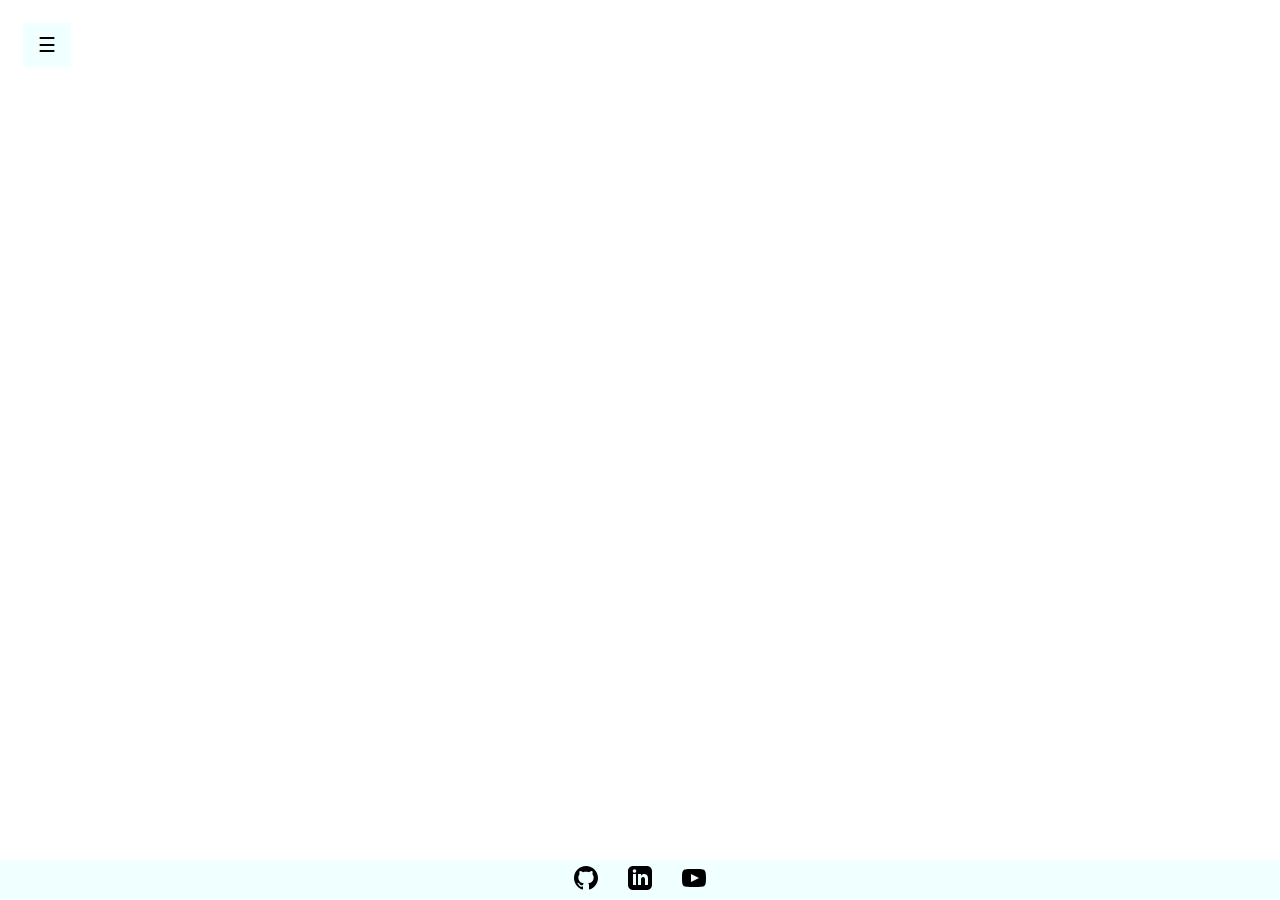
==== bio.html @ 8c872c2e "added footer links and collapsible nav sidebar" ====
<!DOCTYPE html>
<html lang="en">
  <head>
    <meta charset="UTF-8" />
    <meta http-equiv="X-UA-Compatible" content="IE=edge" />
    <meta name="viewport" content="width=device-width, initial-scale=1.0" />
    <script src="https://code.jquery.com/jquery-3.7.0.min.js"></script>
    <script src="app.js"></script>
    <link rel="preconnect" href="https://fonts.googleapis.com" />
    <link rel="preconnect" href="https://fonts.gstatic.com" crossorigin />
    <link
      href="https://fonts.googleapis.com/css2?family=Roboto:ital,wght@0,100;0,300;0,400;1,100;1,300;1,400&display=swap"
      rel="stylesheet"
    />
    <link rel="stylesheet" href="style.css" />
    <title>About me</title>
  </head>
  <body>
    <div id="nav" class="navbar">
      <a href="javascript:void(0)" class="closebtn">&times;</a>
      <a href="index.html">Home</a>
      <a href="bio.html">About me</a>
      <a href="resume.html">Resume</a>
      <a href="projects.html">Projects</a>
    </div>
    <div id="main">
      <button class="openbtn">&#9776;</button>
    </div>
    <div id="links">
      <a
        class="external-link"
        id="github-link"
        href="https://github.com/Temeculous"
        target="_blank"
      >
        <svg
          xmlns="http://www.w3.org/2000/svg"
          width="24"
          height="24"
          viewBox="0 0 24 24"
        >
          <path
            d="M12 0c-6.626 0-12 5.373-12 12 0 5.302 3.438 9.8 8.207 11.387.599.111.793-.261.793-.577v-2.234c-3.338.726-4.033-1.416-4.033-1.416-.546-1.387-1.333-1.756-1.333-1.756-1.089-.745.083-.729.083-.729 1.205.084 1.839 1.237 1.839 1.237 1.07 1.834 2.807 1.304 3.492.997.107-.775.418-1.305.762-1.604-2.665-.305-5.467-1.334-5.467-5.931 0-1.311.469-2.381 1.236-3.221-.124-.303-.535-1.524.117-3.176 0 0 1.008-.322 3.301 1.23.957-.266 1.983-.399 3.003-.404 1.02.005 2.047.138 3.006.404 2.291-1.552 3.297-1.23 3.297-1.23.653 1.653.242 2.874.118 3.176.77.84 1.235 1.911 1.235 3.221 0 4.609-2.807 5.624-5.479 5.921.43.372.823 1.102.823 2.222v3.293c0 .319.192.694.801.576 4.765-1.589 8.199-6.086 8.199-11.386 0-6.627-5.373-12-12-12z"
          /></svg
      ></a>
      <a
        class="external-link"
        id="linkedin-link"
        href="https://www.linkedin.com/in/connor-emerick-41972120b/"
        target="_blank"
      >
        <svg
          xmlns="http://www.w3.org/2000/svg"
          width="24"
          height="24"
          viewBox="0 0 24 24"
        >
          <path
            d="M19 0h-14c-2.761 0-5 2.239-5 5v14c0 2.761 2.239 5 5 5h14c2.762 0 5-2.239 5-5v-14c0-2.761-2.238-5-5-5zm-11 19h-3v-11h3v11zm-1.5-12.268c-.966 0-1.75-.79-1.75-1.764s.784-1.764 1.75-1.764 1.75.79 1.75 1.764-.783 1.764-1.75 1.764zm13.5 12.268h-3v-5.604c0-3.368-4-3.113-4 0v5.604h-3v-11h3v1.765c1.396-2.586 7-2.777 7 2.476v6.759z"
          /></svg
      ></a>
      <a
        class="external-link"
        id="youtube-link"
        href="https://www.youtube.com/watch?v=OarqCi8piyQ"
        target="_blank"
      >
        <svg
          xmlns="http://www.w3.org/2000/svg"
          width="24"
          height="24"
          viewBox="0 0 24 24"
        >
          <path
            d="M19.615 3.184c-3.604-.246-11.631-.245-15.23 0-3.897.266-4.356 2.62-4.385 8.816.029 6.185.484 8.549 4.385 8.816 3.6.245 11.626.246 15.23 0 3.897-.266 4.356-2.62 4.385-8.816-.029-6.185-.484-8.549-4.385-8.816zm-10.615 12.816v-8l8 3.993-8 4.007z"
          /></svg
      ></a>
    </div>
  </body>
</html>
---- style.css ----
body {
  font-family: "Roboto", sans-serif;
  background-image: url("https://images.unsplash.com/photo-1464618663641-bbdd760ae84a?ixlib=rb-4.0.3&ixid=M3wxMjA3fDB8MHxwaG90by1wYWdlfHx8fGVufDB8fHx8fA%3D%3D&auto=format&fit=crop&w=1740&q=80");
  background-repeat: no-repeat;
  background-size: cover;
}

.navbar {
  height: 100%;
  width: 0;
  position: fixed;
  z-index: 1;
  top: 0;
  left: 0;
  background-color: azure;
  overflow-x: hidden;
  padding-top: 50px;
  transition: 0.5s;
}

.navbar a {
  padding: 0.5em 0.5em 0.5em 2em;
  text-decoration: none;
  font-size: 20px;
  color: black;
  display: block;
  transition: 0.3s;
}

.navbar a:hover {
  color: yellowgreen;
}

.navbar .closebtn {
  position: absolute;
  top: 0;
  right: 25px;
  font-size: 30px;
  margin: 0 0 0 40px;
}

.openbtn {
  font-size: 20px;
  cursor: pointer;
  background-color: azure;
  color: black;
  padding: 10px 15px;
  border: none;
}

.openbtn:hover {
  background-color: yellowgreen;
}

#main {
  transition: margin-left 0.5s;
  padding: 15px;
}

#introduction {
  margin: auto;
}

#introduction h2 {
  margin: 0 auto;
}

#links {
  display: flex;
  background-color: azure;
  position: fixed;
  width: 100%;
  left: 0;
  bottom: 0;
  justify-content: center;
  align-items: center;
  height: 40px;
}

.external-link {
  margin: 0 15px;
}

.e-link-text {
  color: black;
}

@media screen and (max-height: 500px) {
  .navbar {
    padding-top: 15px;
  }
  .navbar a {
    font-size: 18px;
  }
}
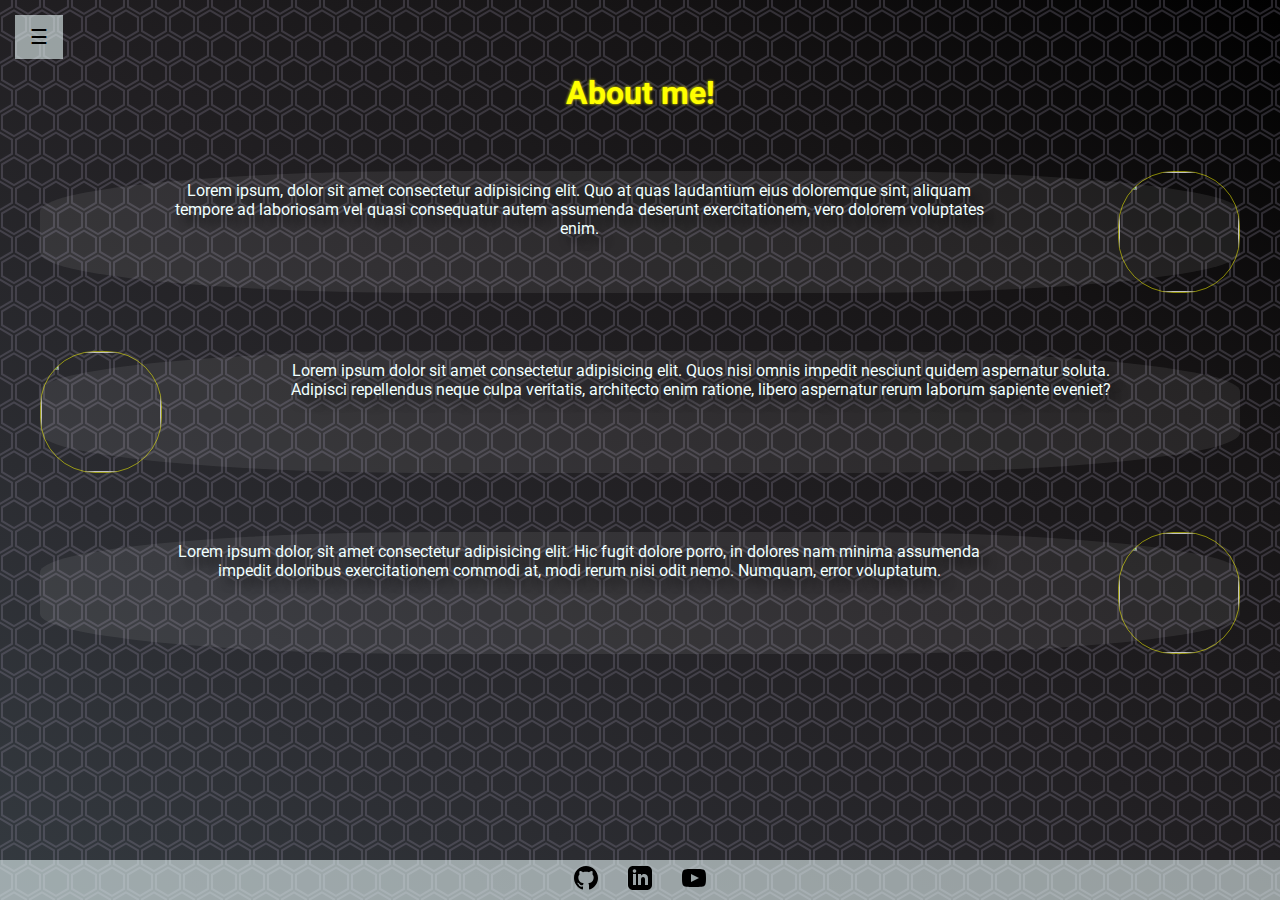
==== commit d0ccbd51: "Added content to about me section" ====
--- a/bio.html
+++ b/bio.html
@@ -76,5 +76,47 @@
           /></svg
       ></a>
     </div>
+    <h1 id="bio-header">About me!</h1>
+    <div id="bio-card">
+      <div class="bio-content">
+        <p>
+          Lorem ipsum, dolor sit amet consectetur adipisicing elit. Quo at quas
+          laudantium eius doloremque sint, aliquam tempore ad laboriosam vel
+          quasi consequatur autem assumenda deserunt exercitationem, vero
+          dolorem voluptates enim.
+        </p>
+        <img
+          class="bio-pic"
+          src="https://media.licdn.com/dms/image/D4E03AQEXkjjkGgg_AQ/profile-displayphoto-shrink_800_800/0/1665605719480?e=1691625600&v=beta&t=4yKtaE2UFngBBs1MWgtCp38yAAJyDqSpUtmt7rquHIE"
+          alt=""
+        />
+      </div>
+      <div class="bio-content">
+        <img
+          class="bio-pic"
+          src="https://www.washingtonian.com/wp-content/uploads/2021/07/iStock-1190193099-2048x970.jpg"
+          alt=""
+        />
+        <p>
+          Lorem ipsum dolor sit amet consectetur adipisicing elit. Quos nisi
+          omnis impedit nesciunt quidem aspernatur soluta. Adipisci repellendus
+          neque culpa veritatis, architecto enim ratione, libero aspernatur
+          rerum laborum sapiente eveniet?
+        </p>
+      </div>
+      <div class="bio-content">
+        <p>
+          Lorem ipsum dolor, sit amet consectetur adipisicing elit. Hic fugit
+          dolore porro, in dolores nam minima assumenda impedit doloribus
+          exercitationem commodi at, modi rerum nisi odit nemo. Numquam, error
+          voluptatum.
+        </p>
+        <img
+          class="bio-pic"
+          src="https://www.insidehighered.com/sites/default/files/media/laptop-cloud-storage-shared-access-isometric-vector-id1063730694_0.jpg"
+          alt=""
+        />
+      </div>
+    </div>
   </body>
 </html>
--- a/style.css
+++ b/style.css
@@ -1,10 +1,120 @@
 body {
   font-family: "Roboto", sans-serif;
-  background-image: url("https://images.unsplash.com/photo-1464618663641-bbdd760ae84a?ixlib=rb-4.0.3&ixid=M3wxMjA3fDB8MHxwaG90by1wYWdlfHx8fGVufDB8fHx8fA%3D%3D&auto=format&fit=crop&w=1740&q=80");
-  background-repeat: no-repeat;
-  background-size: cover;
-}
-
+  color: azure;
+  margin: 0;
+  width: 100vw;
+  height: 100vh;
+  text-shadow: 8px 8px 10px #0000008c;
+  background-color: #343a40;
+  background-image: url("data:image/svg+xml,%3Csvg xmlns='http://www.w3.org/2000/svg' width='28' height='49' viewBox='0 0 28 49'%3E%3Cg fill-rule='evenodd'%3E%3Cg id='hexagons' fill='%239C92AC' fill-opacity='0.25' fill-rule='nonzero'%3E%3Cpath d='M13.99 9.25l13 7.5v15l-13 7.5L1 31.75v-15l12.99-7.5zM3 17.9v12.7l10.99 6.34 11-6.35V17.9l-11-6.34L3 17.9zM0 15l12.98-7.5V0h-2v6.35L0 12.69v2.3zm0 18.5L12.98 41v8h-2v-6.85L0 35.81v-2.3zM15 0v7.5L27.99 15H28v-2.31h-.01L17 6.35V0h-2zm0 49v-8l12.99-7.5H28v2.31h-.01L17 42.15V49h-2z'/%3E%3C/g%3E%3C/g%3E%3C/svg%3E"),
+    linear-gradient(to right top, #343a40, #2b2c31, #211f22, #151314, #000000);
+}
+/* landing page styles */
+#heading-container {
+  display: flex;
+  flex-direction: row;
+  justify-content: center;
+  background: none;
+  border: none;
+}
+
+.tenor-gif-embed {
+  width: 100px;
+  height: 100px;
+  margin: 0 30px;
+}
+
+p {
+  margin: 0 auto;
+  width: 70%;
+}
+
+#welcome-message {
+  font-size: 18px;
+}
+
+#home-header {
+  display: flex;
+  justify-content: center;
+  margin: 50px 0;
+  color: rgb(255, 255, 0);
+  text-shadow: 0 0 3px rgb(255, 255, 0);
+}
+
+#cards {
+  display: flex;
+  flex-wrap: wrap;
+  flex-direction: row;
+  justify-content: space-between;
+  margin: 100px 125px;
+}
+
+.link-card {
+  display: flex;
+  flex-direction: column;
+  justify-content: flex-start;
+  align-items: center;
+  background-color: rgba(135, 135, 135, 0.669);
+  width: 300px;
+  height: 200px;
+}
+
+.card-link {
+  text-decoration: none;
+  font-size: 0.9em;
+  color: yellow;
+}
+
+.card-link:hover {
+  text-shadow: 0 0 5px rgb(255, 255, 0);
+}
+
+.link-card .link-card-body {
+  margin: 15px 0;
+  display: flex;
+  flex-direction: row;
+}
+/*  */
+
+/* About me styling */
+#bio-card {
+  display: flex;
+  flex-direction: column;
+  align-items: center;
+  justify-content: space-evenly;
+  height: 600px;
+}
+
+.bio-content {
+  display: flex;
+  flex-direction: row;
+  margin: 0 40px;
+  background-color: #ffffff14;
+  border-radius: 33%;
+}
+
+.bio-content p {
+  position: relative;
+  top: 10px;
+  text-align: center;
+}
+
+.bio-pic {
+  border: 1px solid rgba(255, 255, 0, 0.509);
+  width: 120px;
+  height: 120px;
+  border-radius: 45%;
+}
+
+#bio-header {
+  text-align: center;
+  margin: 0 auto;
+  color: rgb(255, 255, 0);
+  text-shadow: 0 0 3px rgb(255, 255, 0);
+}
+/*  */
+
+/* Nav bar styling */
 .navbar {
   height: 100%;
   width: 0;
@@ -12,7 +122,7 @@
   z-index: 1;
   top: 0;
   left: 0;
-  background-color: azure;
+  background-color: rgba(240, 255, 255, 0.573);
   overflow-x: hidden;
   padding-top: 50px;
   transition: 0.5s;
@@ -28,7 +138,7 @@
 }
 
 .navbar a:hover {
-  color: yellowgreen;
+  color: rgba(255, 255, 0, 0.745);
 }
 
 .navbar .closebtn {
@@ -42,7 +152,7 @@
 .openbtn {
   font-size: 20px;
   cursor: pointer;
-  background-color: azure;
+  background-color: rgba(240, 255, 255, 0.579);
   color: black;
   padding: 10px 15px;
   border: none;
@@ -57,17 +167,10 @@
   padding: 15px;
 }
 
-#introduction {
-  margin: auto;
-}
-
-#introduction h2 {
-  margin: 0 auto;
-}
-
+/* footer styling */
 #links {
   display: flex;
-  background-color: azure;
+  background-color: rgba(240, 255, 255, 0.574);
   position: fixed;
   width: 100%;
   left: 0;
@@ -84,12 +187,28 @@
 .e-link-text {
   color: black;
 }
-
-@media screen and (max-height: 500px) {
+/*  */
+
+/* Responsive styling */
+@media (max-width: 768px) {
   .navbar {
     padding-top: 15px;
   }
   .navbar a {
     font-size: 18px;
   }
-}
+  #cards {
+    display: flex;
+    flex-direction: column;
+    flex-wrap: nowrap;
+  }
+  .link-card {
+    margin: 2em auto;
+  }
+
+  .bio-content p {
+    font-size: 15px;
+    top: 10px;
+    bottom: 5px;
+  }
+}
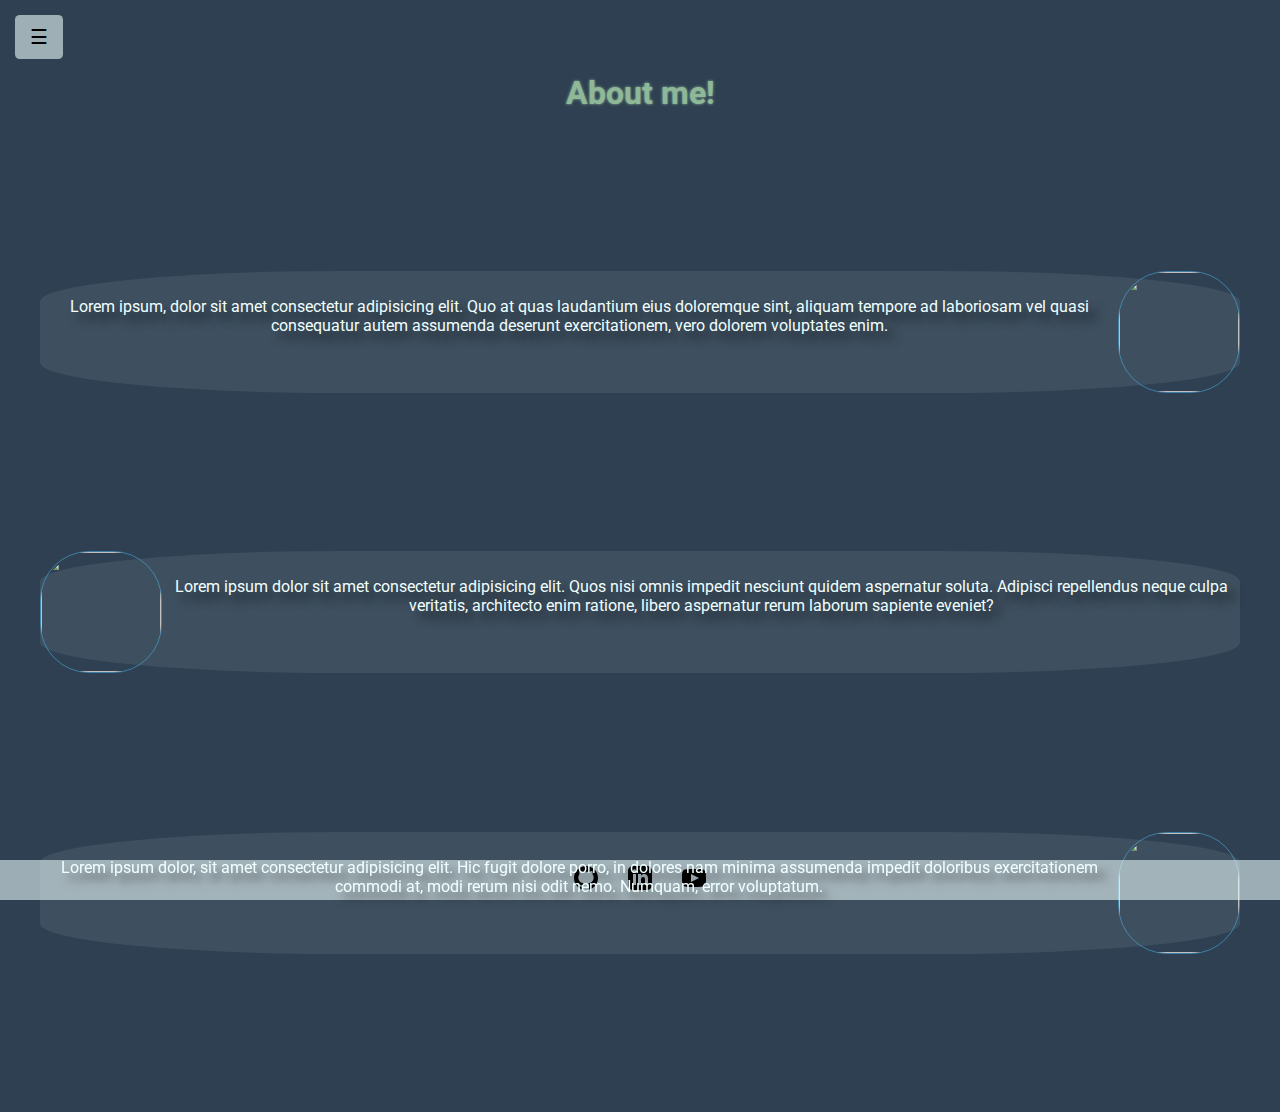
==== commit 4e2c4afc: "Created individual style sheets for each page and changed some styles" ====
--- a/bio.html
+++ b/bio.html
@@ -12,6 +12,7 @@
       href="https://fonts.googleapis.com/css2?family=Roboto:ital,wght@0,100;0,300;0,400;1,100;1,300;1,400&display=swap"
       rel="stylesheet"
     />
+    <link rel="stylesheet" href="bio-style.css" />
     <link rel="stylesheet" href="style.css" />
     <title>About me</title>
   </head>
--- a/bio-style.css
+++ b/bio-style.css
@@ -0,0 +1,35 @@
+#bio-card {
+  display: flex;
+  flex-direction: column;
+  align-items: center;
+  justify-content: space-evenly;
+  height: 1000px;
+}
+
+.bio-content {
+  display: flex;
+  flex-direction: row;
+  margin: 0 40px;
+  background-color: #ffffff14;
+  border-radius: 25%;
+}
+
+.bio-content p {
+  position: relative;
+  top: 10px;
+  text-align: center;
+}
+
+.bio-pic {
+  border: 1px solid rgba(79, 190, 245, 0.509);
+  width: 120px;
+  height: 120px;
+  border-radius: 40%;
+}
+
+#bio-header {
+  text-align: center;
+  margin: 0 auto;
+  color: rgb(142, 184, 151);
+  text-shadow: 0 0 3px rgb(142, 184, 151);
+}
--- a/style.css
+++ b/style.css
@@ -5,114 +5,8 @@
   width: 100vw;
   height: 100vh;
   text-shadow: 8px 8px 10px #0000008c;
-  background-color: #343a40;
-  background-image: url("data:image/svg+xml,%3Csvg xmlns='http://www.w3.org/2000/svg' width='28' height='49' viewBox='0 0 28 49'%3E%3Cg fill-rule='evenodd'%3E%3Cg id='hexagons' fill='%239C92AC' fill-opacity='0.25' fill-rule='nonzero'%3E%3Cpath d='M13.99 9.25l13 7.5v15l-13 7.5L1 31.75v-15l12.99-7.5zM3 17.9v12.7l10.99 6.34 11-6.35V17.9l-11-6.34L3 17.9zM0 15l12.98-7.5V0h-2v6.35L0 12.69v2.3zm0 18.5L12.98 41v8h-2v-6.85L0 35.81v-2.3zM15 0v7.5L27.99 15H28v-2.31h-.01L17 6.35V0h-2zm0 49v-8l12.99-7.5H28v2.31h-.01L17 42.15V49h-2z'/%3E%3C/g%3E%3C/g%3E%3C/svg%3E"),
-    linear-gradient(to right top, #343a40, #2b2c31, #211f22, #151314, #000000);
+  background-color: rgb(46, 64, 82);
 }
-/* landing page styles */
-#heading-container {
-  display: flex;
-  flex-direction: row;
-  justify-content: center;
-  background: none;
-  border: none;
-}
-
-.tenor-gif-embed {
-  width: 100px;
-  height: 100px;
-  margin: 0 30px;
-}
-
-p {
-  margin: 0 auto;
-  width: 70%;
-}
-
-#welcome-message {
-  font-size: 18px;
-}
-
-#home-header {
-  display: flex;
-  justify-content: center;
-  margin: 50px 0;
-  color: rgb(255, 255, 0);
-  text-shadow: 0 0 3px rgb(255, 255, 0);
-}
-
-#cards {
-  display: flex;
-  flex-wrap: wrap;
-  flex-direction: row;
-  justify-content: space-between;
-  margin: 100px 125px;
-}
-
-.link-card {
-  display: flex;
-  flex-direction: column;
-  justify-content: flex-start;
-  align-items: center;
-  background-color: rgba(135, 135, 135, 0.669);
-  width: 300px;
-  height: 200px;
-}
-
-.card-link {
-  text-decoration: none;
-  font-size: 0.9em;
-  color: yellow;
-}
-
-.card-link:hover {
-  text-shadow: 0 0 5px rgb(255, 255, 0);
-}
-
-.link-card .link-card-body {
-  margin: 15px 0;
-  display: flex;
-  flex-direction: row;
-}
-/*  */
-
-/* About me styling */
-#bio-card {
-  display: flex;
-  flex-direction: column;
-  align-items: center;
-  justify-content: space-evenly;
-  height: 600px;
-}
-
-.bio-content {
-  display: flex;
-  flex-direction: row;
-  margin: 0 40px;
-  background-color: #ffffff14;
-  border-radius: 33%;
-}
-
-.bio-content p {
-  position: relative;
-  top: 10px;
-  text-align: center;
-}
-
-.bio-pic {
-  border: 1px solid rgba(255, 255, 0, 0.509);
-  width: 120px;
-  height: 120px;
-  border-radius: 45%;
-}
-
-#bio-header {
-  text-align: center;
-  margin: 0 auto;
-  color: rgb(255, 255, 0);
-  text-shadow: 0 0 3px rgb(255, 255, 0);
-}
-/*  */
 
 /* Nav bar styling */
 .navbar {
@@ -138,7 +32,7 @@
 }
 
 .navbar a:hover {
-  color: rgba(255, 255, 0, 0.745);
+  color: rgb(142, 184, 151);
 }
 
 .navbar .closebtn {
@@ -156,10 +50,11 @@
   color: black;
   padding: 10px 15px;
   border: none;
+  border-radius: 10%;
 }
 
 .openbtn:hover {
-  background-color: yellowgreen;
+  background-color: rgba(142, 184, 151, 0.886);
 }
 
 #main {
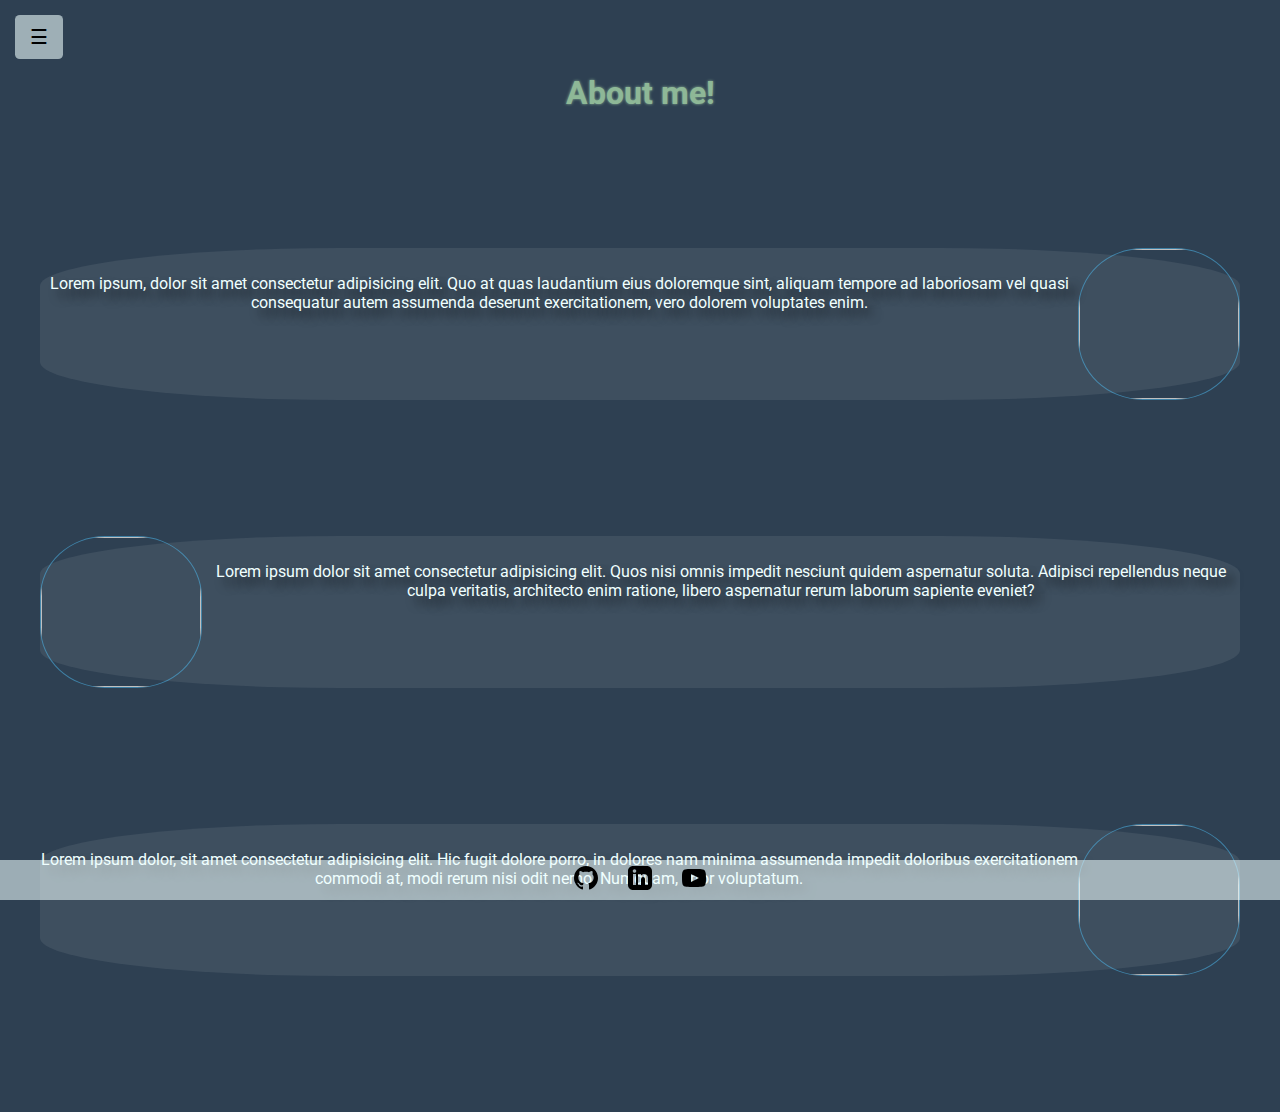
==== commit 669099e5: "Added modal to title on resume page" ====
--- a/bio.html
+++ b/bio.html
@@ -26,6 +26,48 @@
     </div>
     <div id="main">
       <button class="openbtn">&#9776;</button>
+    </div>
+    <h1 id="bio-header">About me!</h1>
+    <div id="bio-card">
+      <div class="bio-content">
+        <p>
+          Lorem ipsum, dolor sit amet consectetur adipisicing elit. Quo at quas
+          laudantium eius doloremque sint, aliquam tempore ad laboriosam vel
+          quasi consequatur autem assumenda deserunt exercitationem, vero
+          dolorem voluptates enim.
+        </p>
+        <img
+          class="bio-pic"
+          src="https://media.licdn.com/dms/image/D4E03AQEXkjjkGgg_AQ/profile-displayphoto-shrink_800_800/0/1665605719480?e=1691625600&v=beta&t=4yKtaE2UFngBBs1MWgtCp38yAAJyDqSpUtmt7rquHIE"
+          alt=""
+        />
+      </div>
+      <div class="bio-content">
+        <img
+          class="bio-pic"
+          src="https://www.washingtonian.com/wp-content/uploads/2021/07/iStock-1190193099-2048x970.jpg"
+          alt=""
+        />
+        <p>
+          Lorem ipsum dolor sit amet consectetur adipisicing elit. Quos nisi
+          omnis impedit nesciunt quidem aspernatur soluta. Adipisci repellendus
+          neque culpa veritatis, architecto enim ratione, libero aspernatur
+          rerum laborum sapiente eveniet?
+        </p>
+      </div>
+      <div class="bio-content">
+        <p>
+          Lorem ipsum dolor, sit amet consectetur adipisicing elit. Hic fugit
+          dolore porro, in dolores nam minima assumenda impedit doloribus
+          exercitationem commodi at, modi rerum nisi odit nemo. Numquam, error
+          voluptatum.
+        </p>
+        <img
+          class="bio-pic"
+          src="https://www.insidehighered.com/sites/default/files/media/laptop-cloud-storage-shared-access-isometric-vector-id1063730694_0.jpg"
+          alt=""
+        />
+      </div>
     </div>
     <div id="links">
       <a
@@ -77,47 +119,5 @@
           /></svg
       ></a>
     </div>
-    <h1 id="bio-header">About me!</h1>
-    <div id="bio-card">
-      <div class="bio-content">
-        <p>
-          Lorem ipsum, dolor sit amet consectetur adipisicing elit. Quo at quas
-          laudantium eius doloremque sint, aliquam tempore ad laboriosam vel
-          quasi consequatur autem assumenda deserunt exercitationem, vero
-          dolorem voluptates enim.
-        </p>
-        <img
-          class="bio-pic"
-          src="https://media.licdn.com/dms/image/D4E03AQEXkjjkGgg_AQ/profile-displayphoto-shrink_800_800/0/1665605719480?e=1691625600&v=beta&t=4yKtaE2UFngBBs1MWgtCp38yAAJyDqSpUtmt7rquHIE"
-          alt=""
-        />
-      </div>
-      <div class="bio-content">
-        <img
-          class="bio-pic"
-          src="https://www.washingtonian.com/wp-content/uploads/2021/07/iStock-1190193099-2048x970.jpg"
-          alt=""
-        />
-        <p>
-          Lorem ipsum dolor sit amet consectetur adipisicing elit. Quos nisi
-          omnis impedit nesciunt quidem aspernatur soluta. Adipisci repellendus
-          neque culpa veritatis, architecto enim ratione, libero aspernatur
-          rerum laborum sapiente eveniet?
-        </p>
-      </div>
-      <div class="bio-content">
-        <p>
-          Lorem ipsum dolor, sit amet consectetur adipisicing elit. Hic fugit
-          dolore porro, in dolores nam minima assumenda impedit doloribus
-          exercitationem commodi at, modi rerum nisi odit nemo. Numquam, error
-          voluptatum.
-        </p>
-        <img
-          class="bio-pic"
-          src="https://www.insidehighered.com/sites/default/files/media/laptop-cloud-storage-shared-access-isometric-vector-id1063730694_0.jpg"
-          alt=""
-        />
-      </div>
-    </div>
   </body>
 </html>
--- a/bio-style.css
+++ b/bio-style.css
@@ -22,8 +22,8 @@
 
 .bio-pic {
   border: 1px solid rgba(79, 190, 245, 0.509);
-  width: 120px;
-  height: 120px;
+  width: 160px;
+  height: 150px;
   border-radius: 40%;
 }
 
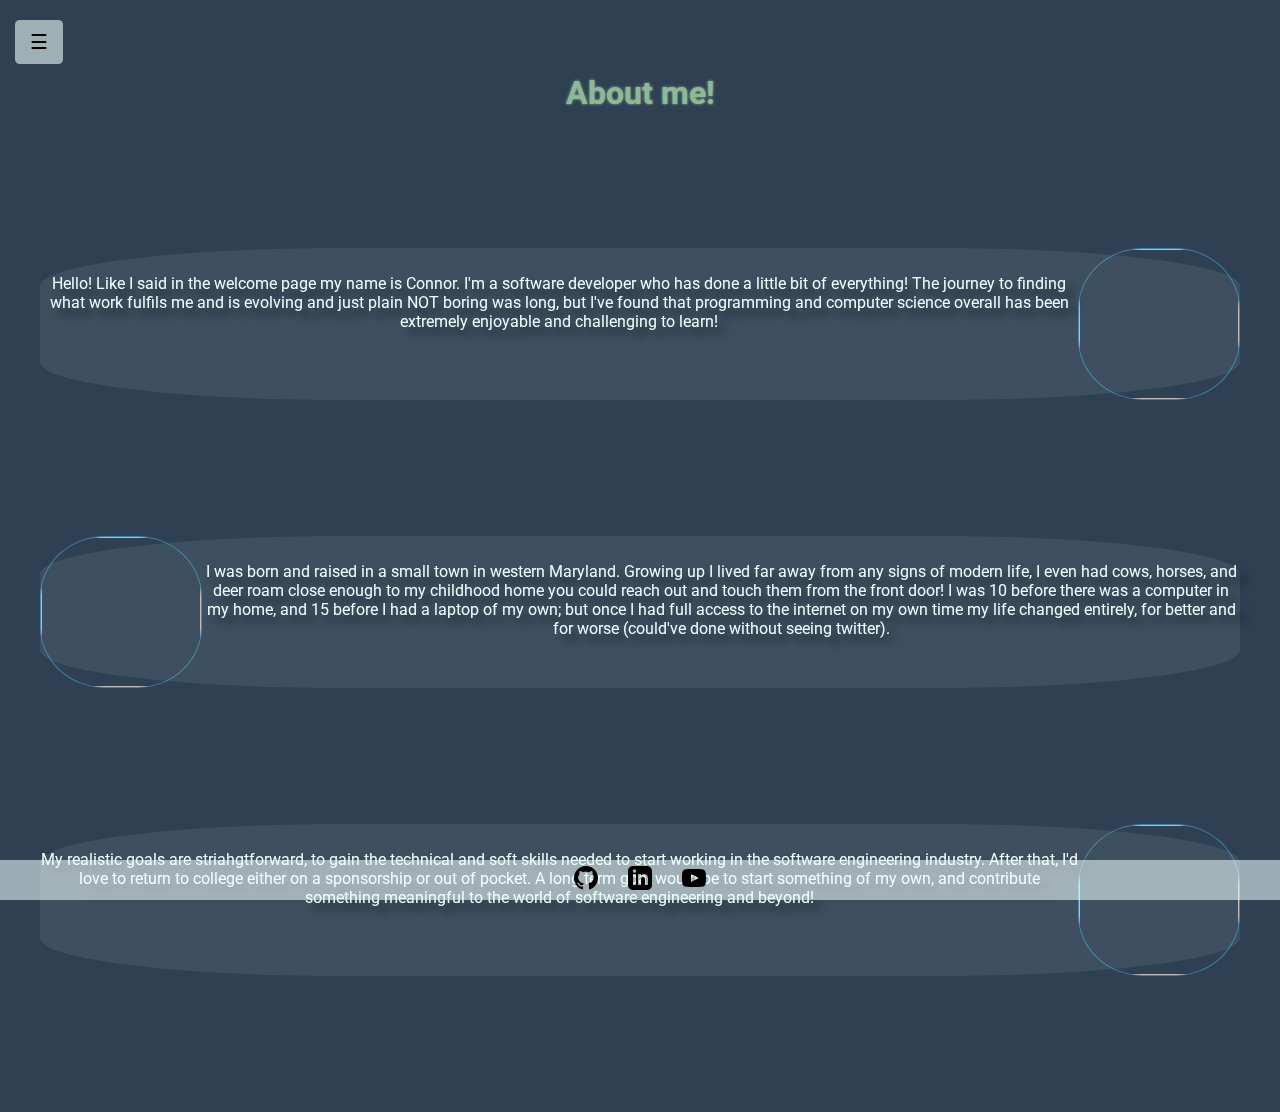
==== commit 2e7908c9: "replaced placeholder content" ====
--- a/bio.html
+++ b/bio.html
@@ -31,10 +31,11 @@
     <div id="bio-card">
       <div class="bio-content">
         <p>
-          Lorem ipsum, dolor sit amet consectetur adipisicing elit. Quo at quas
-          laudantium eius doloremque sint, aliquam tempore ad laboriosam vel
-          quasi consequatur autem assumenda deserunt exercitationem, vero
-          dolorem voluptates enim.
+          Hello! Like I said in the welcome page my name is Connor. I'm a
+          software developer who has done a little bit of everything! The
+          journey to finding what work fulfils me and is evolving and just plain
+          NOT boring was long, but I've found that programming and computer
+          science overall has been extremely enjoyable and challenging to learn!
         </p>
         <img
           class="bio-pic"
@@ -49,18 +50,24 @@
           alt=""
         />
         <p>
-          Lorem ipsum dolor sit amet consectetur adipisicing elit. Quos nisi
-          omnis impedit nesciunt quidem aspernatur soluta. Adipisci repellendus
-          neque culpa veritatis, architecto enim ratione, libero aspernatur
-          rerum laborum sapiente eveniet?
+          I was born and raised in a small town in western Maryland. Growing up
+          I lived far away from any signs of modern life, I even had cows,
+          horses, and deer roam close enough to my childhood home you could
+          reach out and touch them from the front door! I was 10 before there
+          was a computer in my home, and 15 before I had a laptop of my own; but
+          once I had full access to the internet on my own time my life changed
+          entirely, for better and for worse (could've done without seeing
+          twitter).
         </p>
       </div>
       <div class="bio-content">
         <p>
-          Lorem ipsum dolor, sit amet consectetur adipisicing elit. Hic fugit
-          dolore porro, in dolores nam minima assumenda impedit doloribus
-          exercitationem commodi at, modi rerum nisi odit nemo. Numquam, error
-          voluptatum.
+          My realistic goals are striahgtforward, to gain the technical and soft
+          skills needed to start working in the software engineering industry.
+          After that, I'd love to return to college either on a sponsorship or
+          out of pocket. A long term goal would be to start something of my own,
+          and contribute something meaningful to the world of software
+          engineering and beyond!
         </p>
         <img
           class="bio-pic"
--- a/style.css
+++ b/style.css
@@ -60,6 +60,9 @@
 #main {
   transition: margin-left 0.5s;
   padding: 15px;
+  position: sticky;
+  top: 5px;
+  left: 15px;
 }
 
 /* footer styling */
